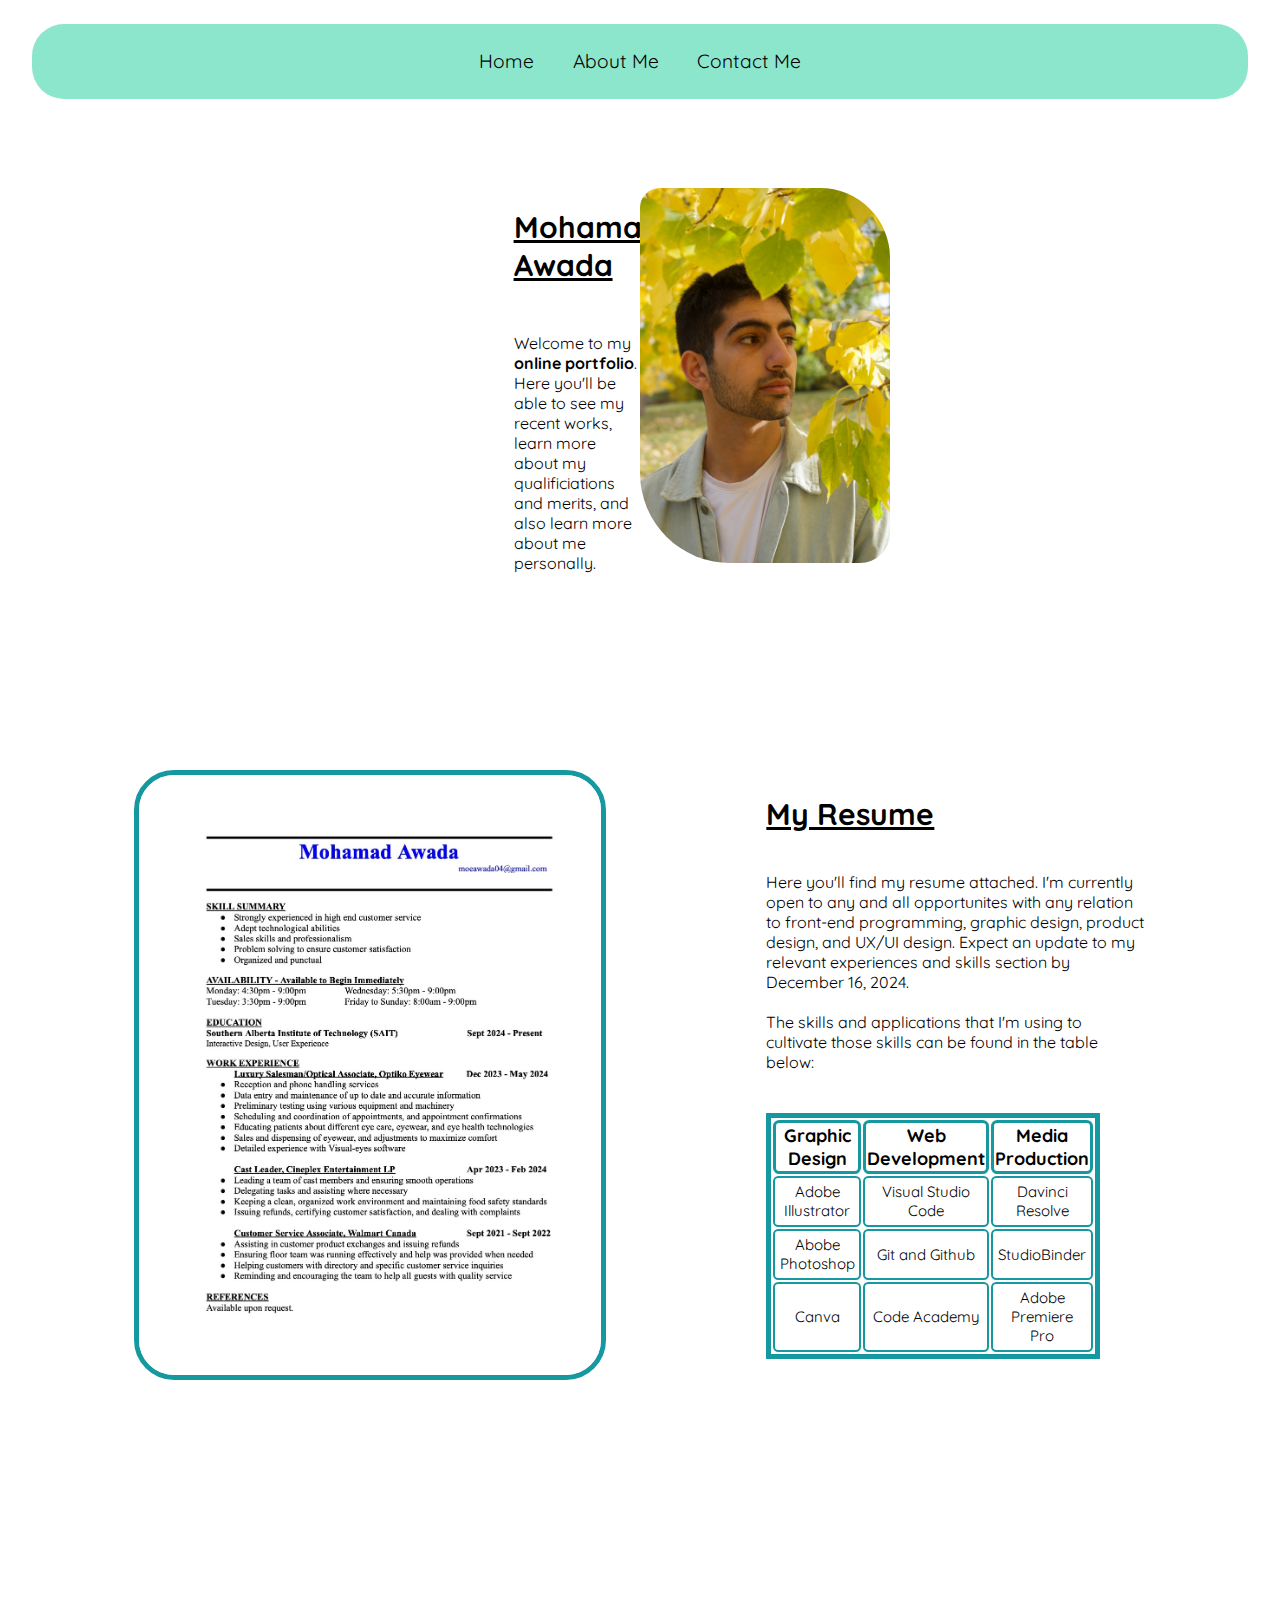
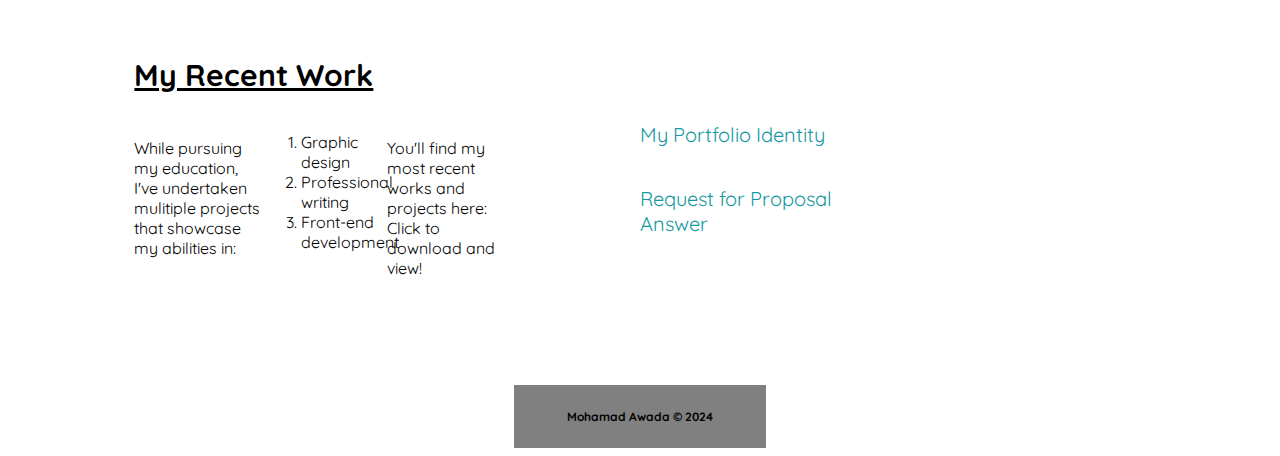
==== index.html @ 5c8229e2 "style: add padding to about page sections" ====
<!DOCTYPE html>
<html lang="en">
<head>
    <meta charset="UTF-8">
    <meta name="viewport" content="width=device-width, initial-scale=1.0">
    <title>Mohamad Awada</title>
    <link rel="icon" type="image/png" href="./Images/favicon.png"/>
    <link rel="stylesheet" href="./CSS/style.css">
    <link rel="preconnect" href="https://fonts.googleapis.com">
    <link rel="preconnect" href="https://fonts.gstatic.com" crossorigin>
    <link href="https://fonts.googleapis.com/css2?family=Quicksand:wght@300..700&display=swap" rel="stylesheet">
</head>

<body class="home">
<main>
    <nav>
        <ul>
            <li><a href="index.html">Home</a></li>
            <li><a href="about.html">About&nbsp;Me</a></li>
            <li><a href="contact.html">Contact&nbsp;Me</a></li>
        </ul>
    </nav>
        <section id="mohamad-awada">
    <header>
        <h1>Mohamad Awada</h1>
    </header>
    <p>Welcome to my <strong>online portfolio</strong>. Here you'll be able to see my recent works, learn more about my qualificiations and merits, and also learn more about me personally. </p>
    <img src="./Images/Headshot.jpeg" alt="Me, a young Middle Eastern man standing under the foliage of a yellow and green leafed tree with the sun filtering through the leafs and partially illuminationg my face and clothes." height="375px" width="auto" id="headshot">
        </section>
        <section id="my-resume">
    <header>
        <h2>My Resume</h2>
    </header>
    <p id="p1">Here you'll find my resume attached. I'm currently open to any and all opportunites with any relation to front-end programming, graphic design, product design, and UX/UI design. Expect an update to my relevant experiences and skills section by December 16, 2024. 
        <br>
        <br>
        The skills and applications that I'm using to cultivate those skills can be found in the table below:
    </p>
    <br>
    <img src="./Images/Resume.jpeg" alt="My resume detailing my relevant skills, experiences, and education. It mainly shows my experinces in customer service, food handling, and luxury sales. I also quickly summarize my most important skills for applying to part-time customer service positions." height="600" width="auto" id="resume">

    <!--Make sure to add a border to this table to make it look better using CSS!-->
    <table>
    <tr>
        <th>Graphic Design</th>
        <th>Web Development</th>
        <th>Media Production</th>
    </tr>
    <tr>
        <td>Adobe Illustrator</td>
        <td>Visual Studio Code</td>
        <td>Davinci Resolve</td>
    </tr>
    <tr>
        <td>Abobe Photoshop</td>
        <td>Git and Github</td>
        <td>StudioBinder</td>
    </tr>
    <tr>
        <td>Canva</td>
        <td>Code Academy</td>
        <td>Adobe Premiere Pro</td>
    </tr>
    </table>
        </section>
        <section id="my-recent-work">
    <header>
        <h3>My Recent Work</h3>
    </header>
    <p id="p2">While pursuing my education, I've undertaken mulitiple projects that showcase my abilities in:</p>
    <ol>
        <li>Graphic design</li>
        <li>Professional writing</li>
        <li>Front-end development</li>
    </ol>
    <p id="p3">You'll find my most recent works and projects here: <emphasis>Click to download and view!</emphasis></p>
    <a href="./Projects/Portfolio Identity.pdf" download="Mohamad Awada Portfolio Identity" class="project" id="a1">My Portfolio Identity</a>
    <br>
    <br>
    <a href="./Projects/Request for Proposal Answer.pdf" class="project" id="a2">Request for Proposal Answer</a>
    </section>
</main>
<br>
<br>
<br>
<footer>
    Mohamad Awada © 2024
</footer>
</body>
</html>
---- CSS/style.css ----
:root{
    font-size: 62.5%;
}

body p{
    font-size: 1.6em;
}

h1, h2, h3{
    font-size: 3em;
    text-decoration: underline;
}

nav ul{
    font-size: 1.6em;
    display: flex;
    list-style-type: none;
    justify-content: center;
    padding: 1.6em;
    margin: 1.5em;
    background-color: #8ce6cc;
    border-radius: 2em;
}

nav a{
    font-size: 1.2em;
    text-decoration: none;
    border-radius: 5%;
    color: black;
    padding: 1em;
}

nav a:hover{
    background-color: #1698a1;
    border-radius: 1.5em;
    color: white;
}

#headshot{
    display: block;
    border-radius: 2em 7em 3em 9em ;
}

#resume{
    display: block;
    margin-left: auto;
    margin-right: auto;
    border: 0.5em solid #1698a1;
    border-radius: 4em;
}

section a{
    text-decoration: none;
    font-size: 1.0em;
    color: #1698a1;
}

.project{
    font-size: 2em;
}

a:hover{
    color: black;
}

#email{
    font-size: 1em;
}

.icon{
    display: inline-block;
    border-radius: 2em;
}

/* Make table border thicker than table outputs*/
table{
    border: #1698a1 5px solid;
}

th{
    border: #1698a1 3px solid;
    border-radius: 0.35em;
    font-size: 1.8em;
    text-align: center;
}

td{
    border: #1698a1 2px solid;
    border-radius: 0.35em;
    font-size: 1.5em;
    padding: 0.3em;
    text-align: center;
}

ol li{
    font-size: 1.6em;
}

.contact-sentence{
    font-size: 1.8em;
}

label, input {
    display: flex;
    font-size: 1.3em;
    justify-content: center;
    width: 20em;
}

#form{
    display: flex;
    flex-direction: column;
    align-items: center;
    padding: 1em;
}

#message-box{
    padding-bottom: 3em;
   /* overflow-wrap: break-word;
    word-wrap: break-word;
    word-break: break-all; - I tried to make the words wrap inside the text box but couldn't figure out how to do it after an hour of tweaking it.*/
}

/* Trying out the grid diplay*/
#mohamad-awada{
     display: grid;
     grid-template-columns: repeat(10, 10%);
     grid-template-rows: repeat(10, 10%);
}

#mohamad-awada header{
    grid-area: 2 / 5 / 3 / 5;
}

#mohamad-awada p{
    grid-area: 4 / 5 / 7 / 5
}

#mohamad-awada img{
    grid-area: 3 / 6 / 2 / 7;
}

#my-resume{
    display: grid;
    grid-template-columns: repeat(10, 10%);
    grid-template-rows: repeat(10, 10%);
}

#my-resume header{
    grid-area: 1 / 7 / 2 / 10;
}

#my-resume #p1{
    grid-area: 2 / 7 / 4 / 10;
}

#my-resume table{
    grid-area: 5 / 7 / 6 / 8;
}

#my-resume img{
    grid-area: 1 / 2 / 5 / 5;
}

#my-recent-work{
    display: grid;
    grid-template-columns: repeat(10, 10%);
    grid-template-rows: repeat(10, 10%);
}

#my-recent-work header{
    grid-area: 1 / 2 / 3 / 4;
}

#my-recent-work #p2{
    grid-area: 4 / 2 / 5 / 3;
}

#my-recent-work ol{
    grid-area: 4 / 3 / 4 / 4;
}

#my-recent-work #p3{
    grid-area: 4 / 4 / 5 / 5;
}

#my-recent-work #a1{
    grid-area: 4 / 6 / 8 / 8;
}

#my-recent-work #a2{
    grid-area: 6 / 6 / 8 / 8;;
}

/* back to flex display here*/
#about-me header{
    display: flex;
    justify-content: flex-start;
}

#about-me p{
    display: flex;
    justify-content: flex-start;
    margin-right: 30%;
    padding-left: 1em;
}

#who-i-am header{
    display: flex;
    justify-content: flex-end;
}

#who-i-am p{
    display: flex;
    justify-content: flex-end;
    margin-left: 30%;
    padding-right: 1em;
}

#my-hobbies-and-interests header{
    display: flex;
    justify-content: flex-start;
}

#my-hobbies-and-interests p{
    display: flex;
    justify-content: flex-start;
    margin-right: 30%;
    padding-left: 1em;
}

.about, .contact, .home{
    font-family: "Quicksand", sans-serif, 'Times New Roman', Times, serif;
}

.about section:nth-child(even){
    background-color: #1698a1;
    padding-bottom: 1em;
    border-radius: 1em;
}

.about section:nth-child(odd){
    background-color: #8ce6cc;
    padding-bottom: 1em;
    border-radius: 1em;
}

footer{
    display: flex;
    justify-content: center;
    align-items: center;
    font-weight: bold;
    background-color: grey;
    margin-left: 40%;
    margin-right: 40%;
    padding-bottom: 2em;
    font-size: 1.2em;
    padding-top: 2em;
}

@media (max-width: 768px){
    #mohamad-awada, #my-resume, #my-recent-work{
        display: flex;
        flex-direction: column;
    }
}

@media (max-width: 768px){
    #mohamad-awada img, #my-resume img{
        width: 80%;
        height: auto;
        margin-left: auto;
        margin-right: auto;
    }
}
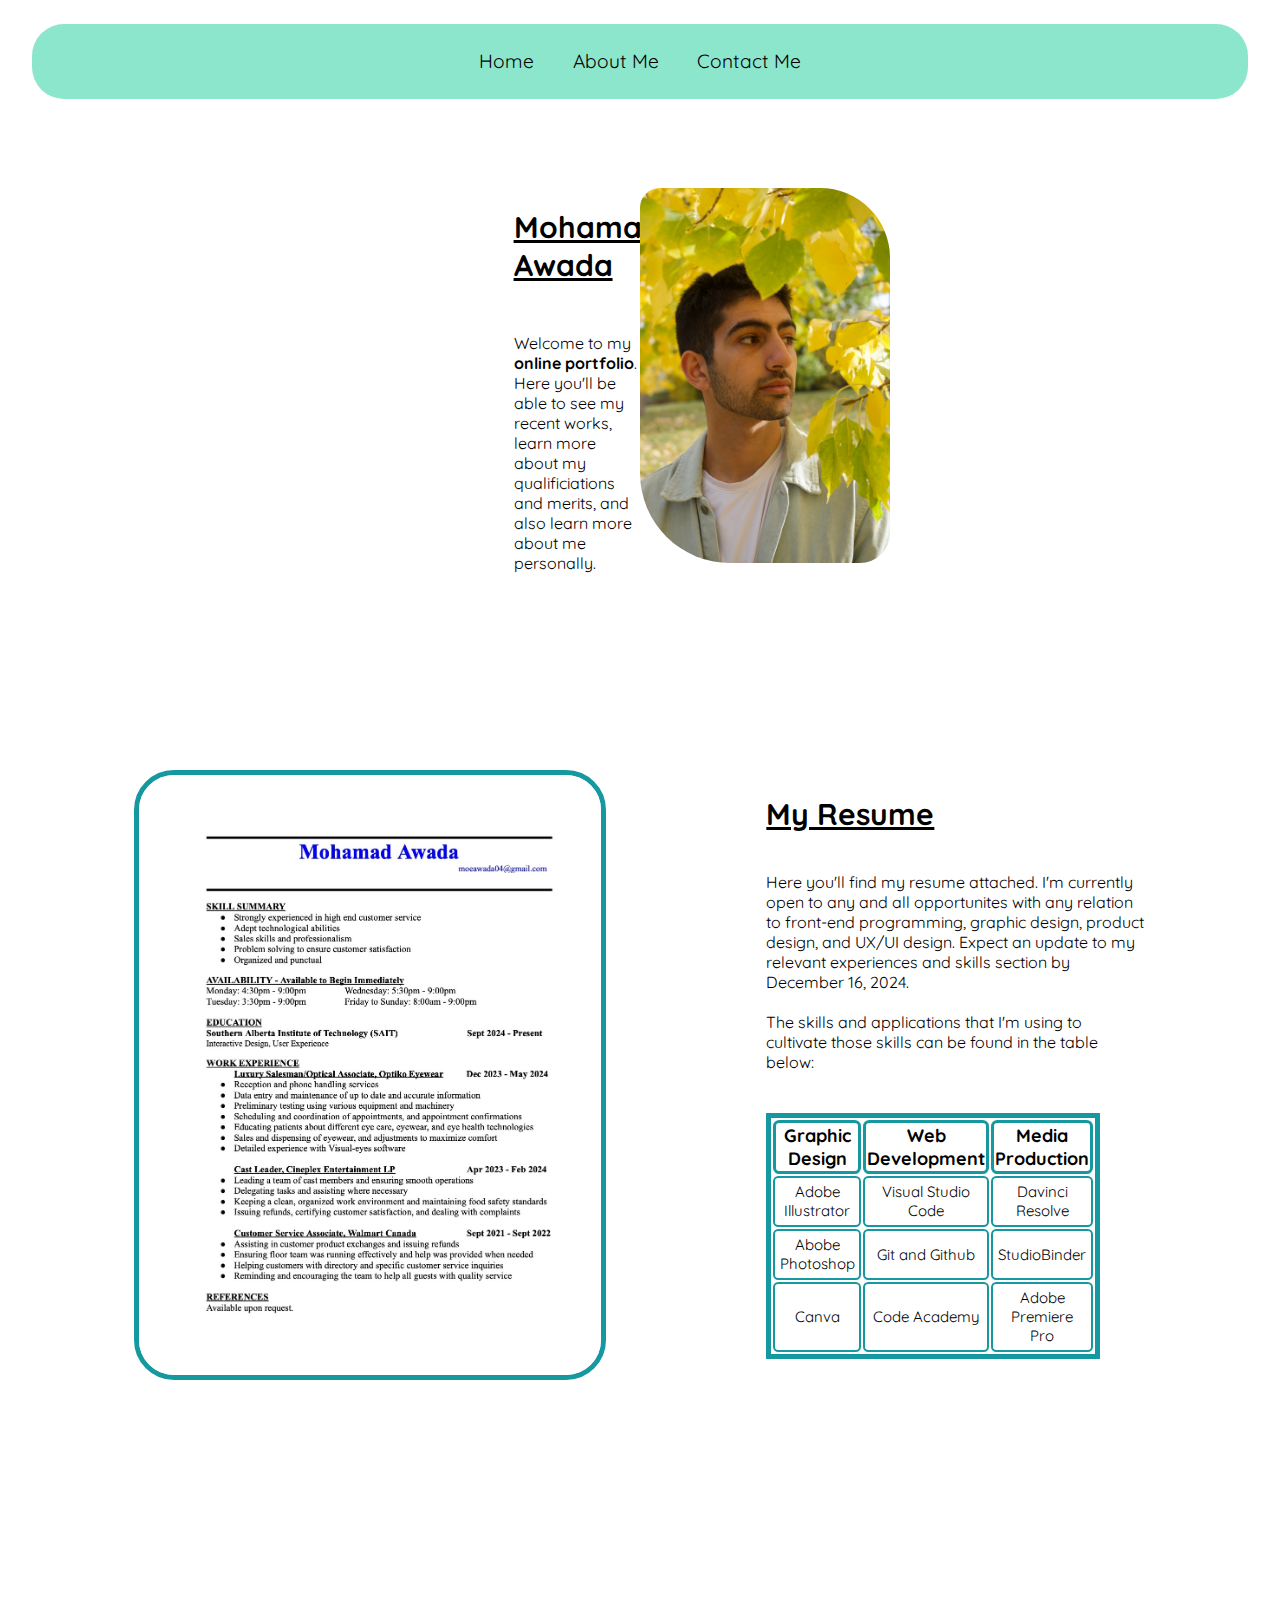
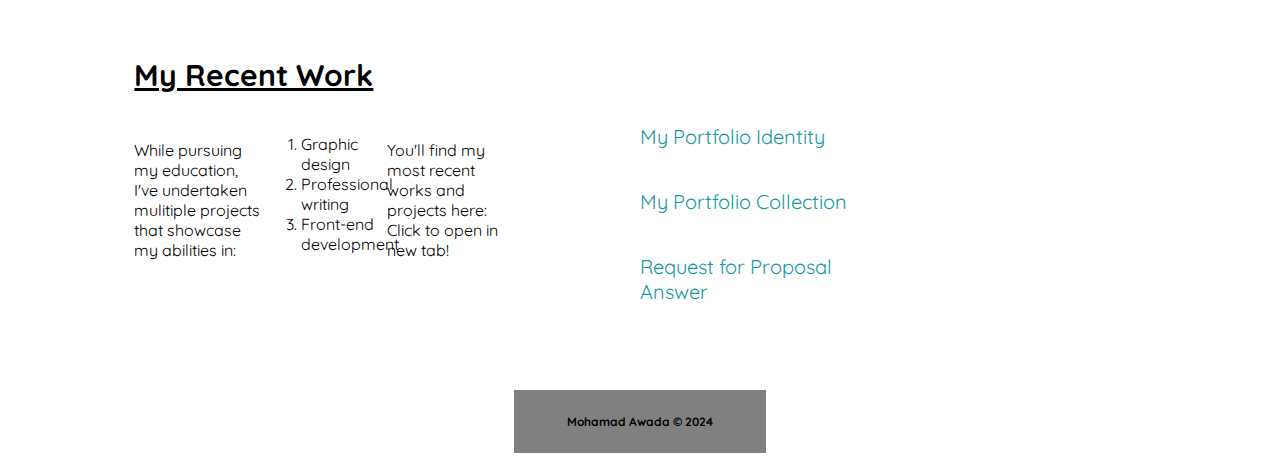
==== commit 9270cdfc: "feat: add new project and styling to it" ====
--- a/index.html
+++ b/index.html
@@ -73,11 +73,14 @@
         <li>Professional writing</li>
         <li>Front-end development</li>
     </ol>
-    <p id="p3">You'll find my most recent works and projects here: <emphasis>Click to download and view!</emphasis></p>
-    <a href="./Projects/Portfolio Identity.pdf" download="Mohamad Awada Portfolio Identity" class="project" id="a1">My Portfolio Identity</a>
+    <p id="p3">You'll find my most recent works and projects here: <emphasis> Click to open in new tab!</emphasis></p>
+    <a href="./Projects/Portfolio Identity.pdf" target="_blank" class="project" id="a1">My Portfolio Identity</a>
     <br>
     <br>
-    <a href="./Projects/Request for Proposal Answer.pdf" class="project" id="a2">Request for Proposal Answer</a>
+    <a href="./Projects/Portfolio Collection.pdf" target="_blank" class="project" id="a2"> My Portfolio Collection</a>
+    <br>
+    <br>
+    <a href="./Projects/Request for Proposal Answer.pdf" target="_blank" class="project" id="a3">Request for Proposal Answer</a>
     </section>
 </main>
 <br>
--- a/CSS/style.css
+++ b/CSS/style.css
@@ -190,6 +190,10 @@
 
 #my-recent-work #a2{
     grid-area: 6 / 6 / 8 / 8;;
+}
+
+#my-recent-work #a3{
+    grid-area: 8 / 6 / 8 / 8;
 }
 
 /* back to flex display here*/
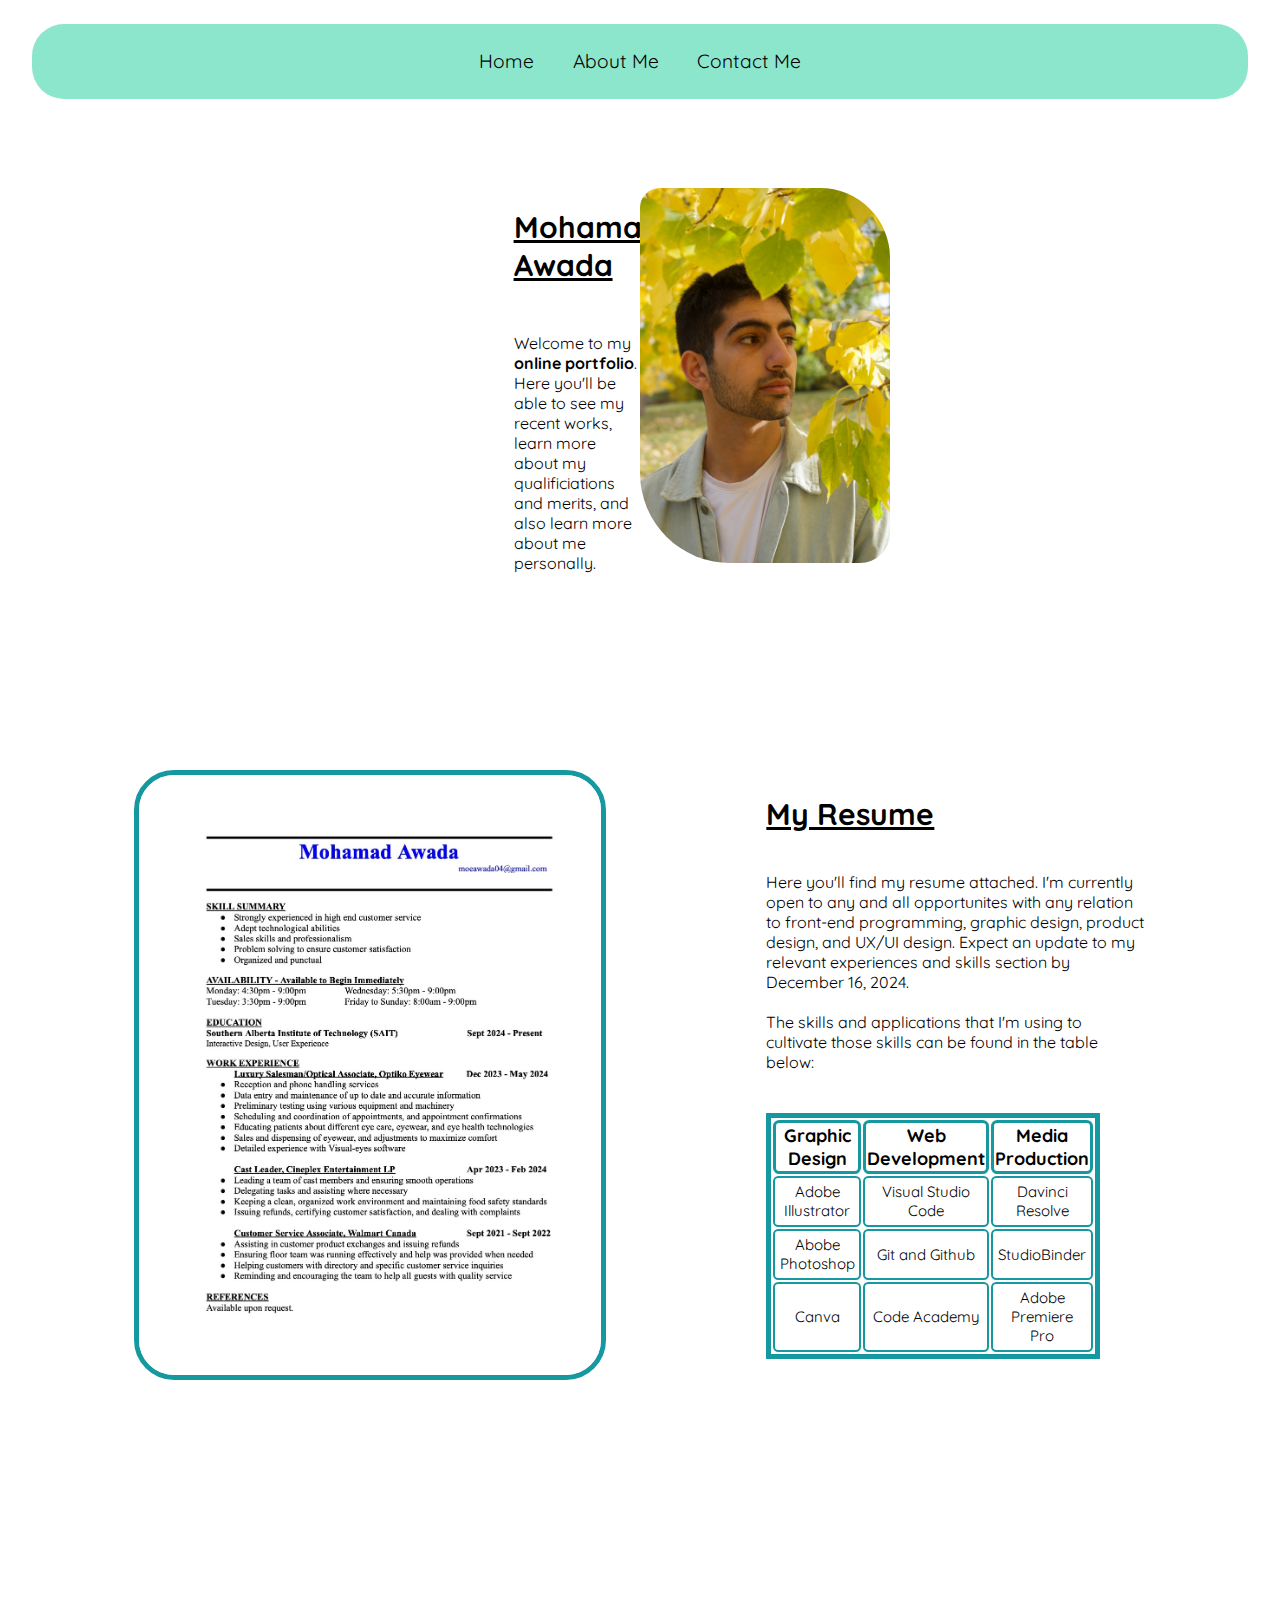
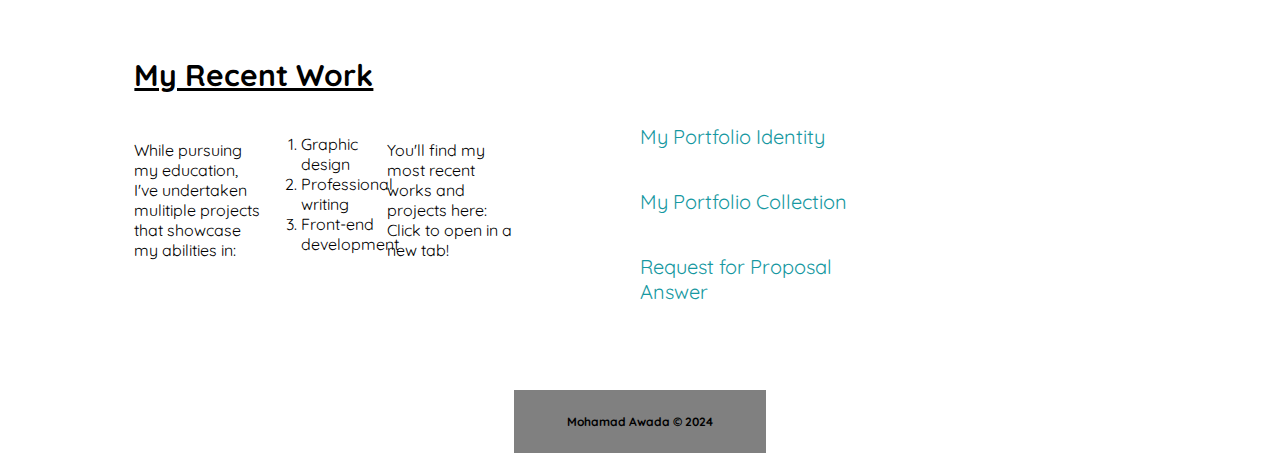
==== commit 610fb2a2: "docs: fix grammar error" ====
--- a/index.html
+++ b/index.html
@@ -73,7 +73,7 @@
         <li>Professional writing</li>
         <li>Front-end development</li>
     </ol>
-    <p id="p3">You'll find my most recent works and projects here: <emphasis> Click to open in new tab!</emphasis></p>
+    <p id="p3">You'll find my most recent works and projects here: <emphasis> Click to open in a new tab!</emphasis></p>
     <a href="./Projects/Portfolio Identity.pdf" target="_blank" class="project" id="a1">My Portfolio Identity</a>
     <br>
     <br>
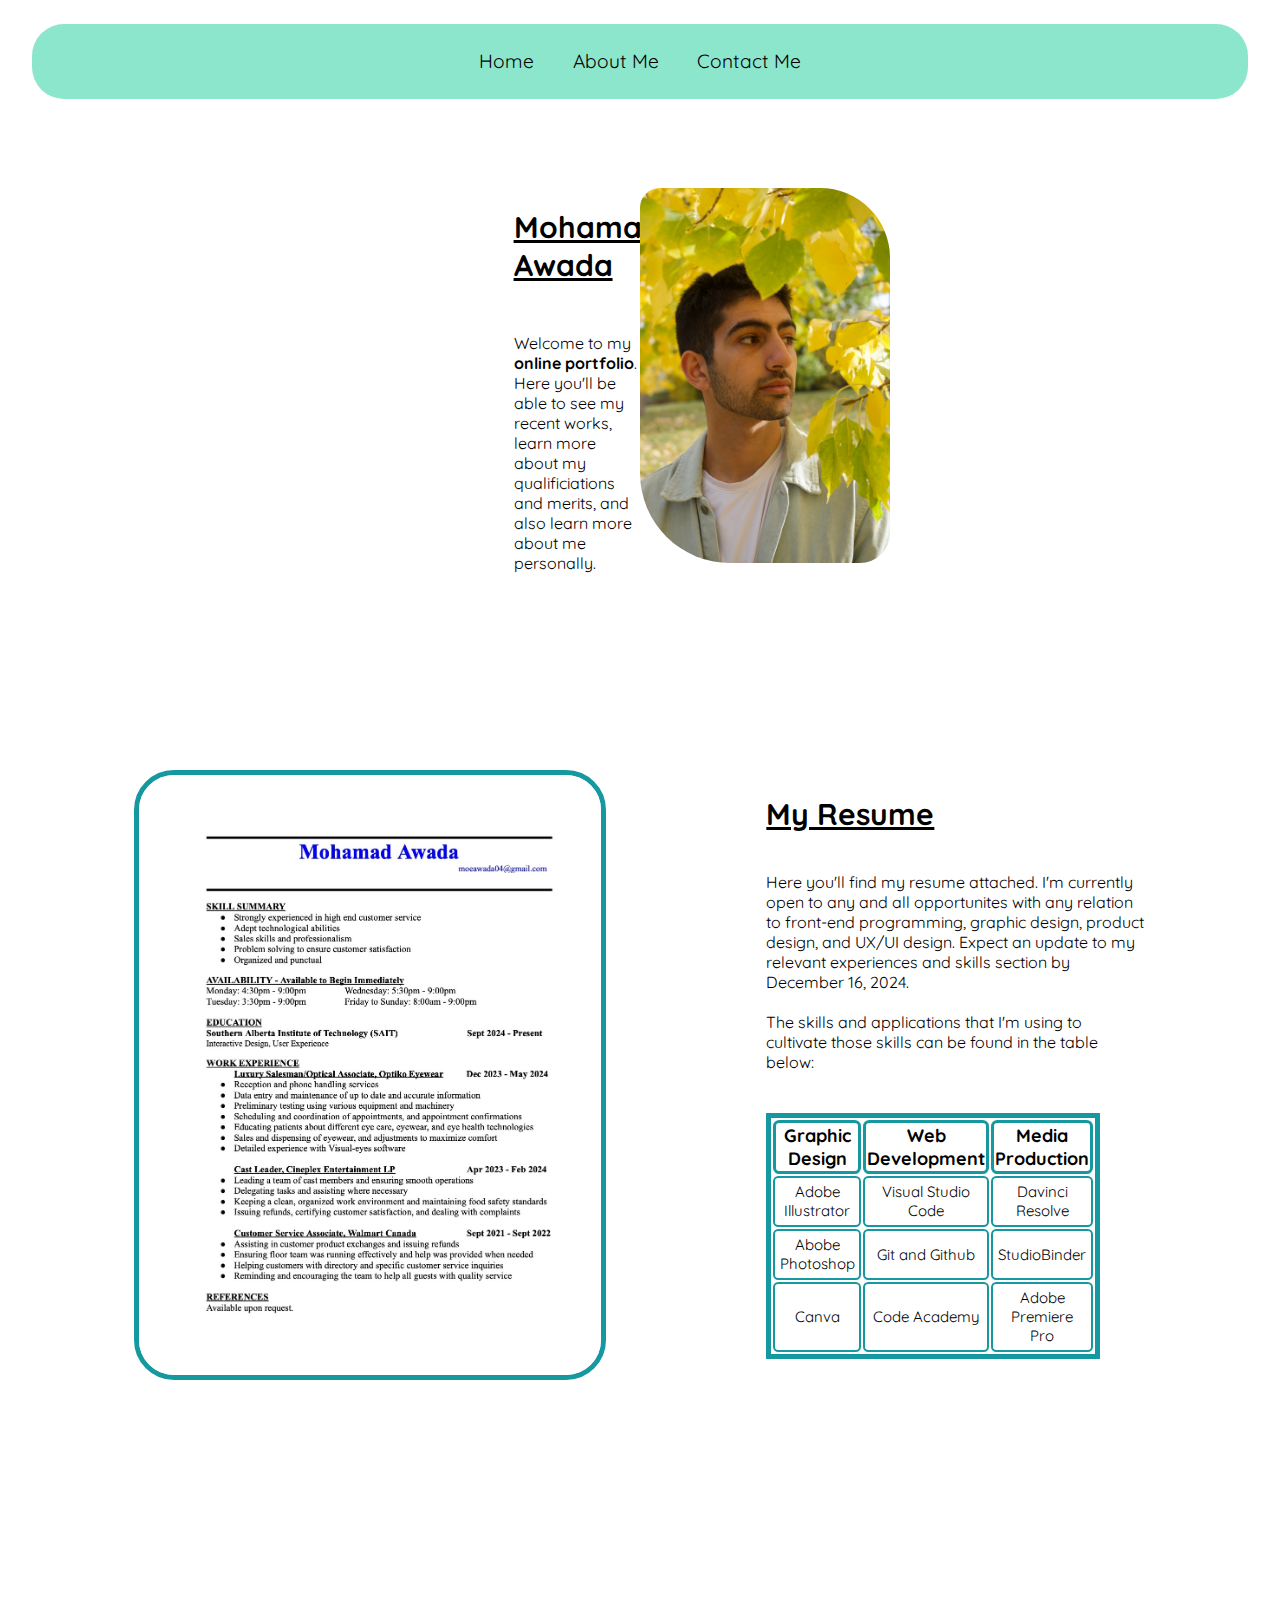
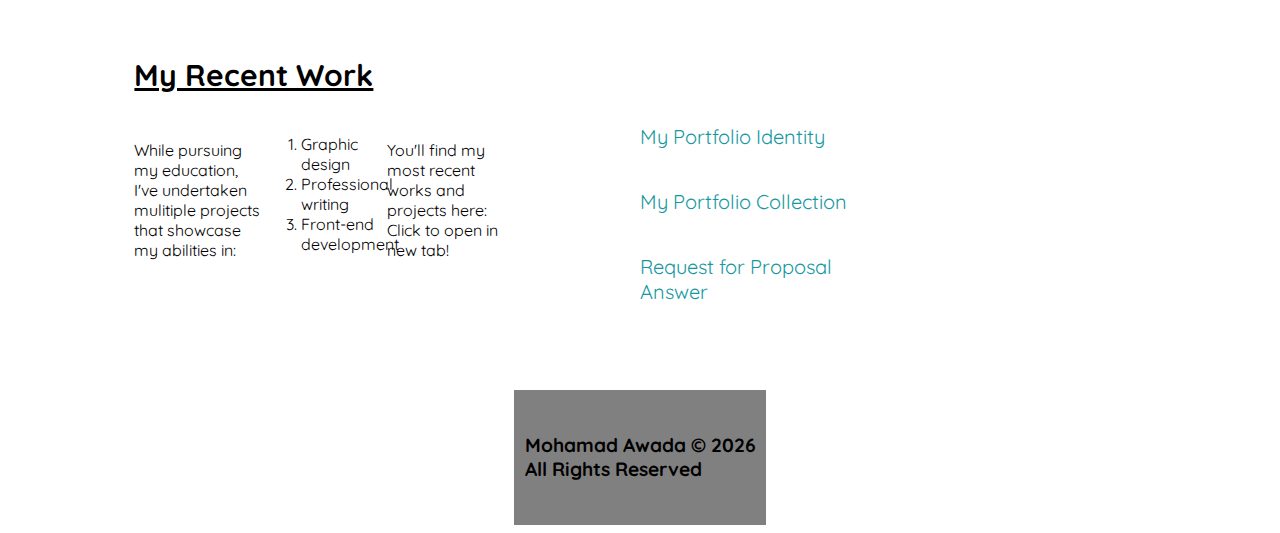
==== commit 76b2a051: "feat: create js file and add footer code" ====
--- a/index.html
+++ b/index.html
@@ -9,6 +9,7 @@
     <link rel="preconnect" href="https://fonts.googleapis.com">
     <link rel="preconnect" href="https://fonts.gstatic.com" crossorigin>
     <link href="https://fonts.googleapis.com/css2?family=Quicksand:wght@300..700&display=swap" rel="stylesheet">
+    <script defer src="./Javascript/main.js"></script>
 </head>
 
 <body class="home">
@@ -73,7 +74,7 @@
         <li>Professional writing</li>
         <li>Front-end development</li>
     </ol>
-    <p id="p3">You'll find my most recent works and projects here: <emphasis> Click to open in a new tab!</emphasis></p>
+    <p id="p3">You'll find my most recent works and projects here: <emphasis> Click to open in new tab!</emphasis></p>
     <a href="./Projects/Portfolio Identity.pdf" target="_blank" class="project" id="a1">My Portfolio Identity</a>
     <br>
     <br>
@@ -87,7 +88,7 @@
 <br>
 <br>
 <footer>
-    Mohamad Awada © 2024
+    <p>Mohamad Awada © <span id="footer"></span><br> All Rights Reserved</p>
 </footer>
 </body>
 </html>
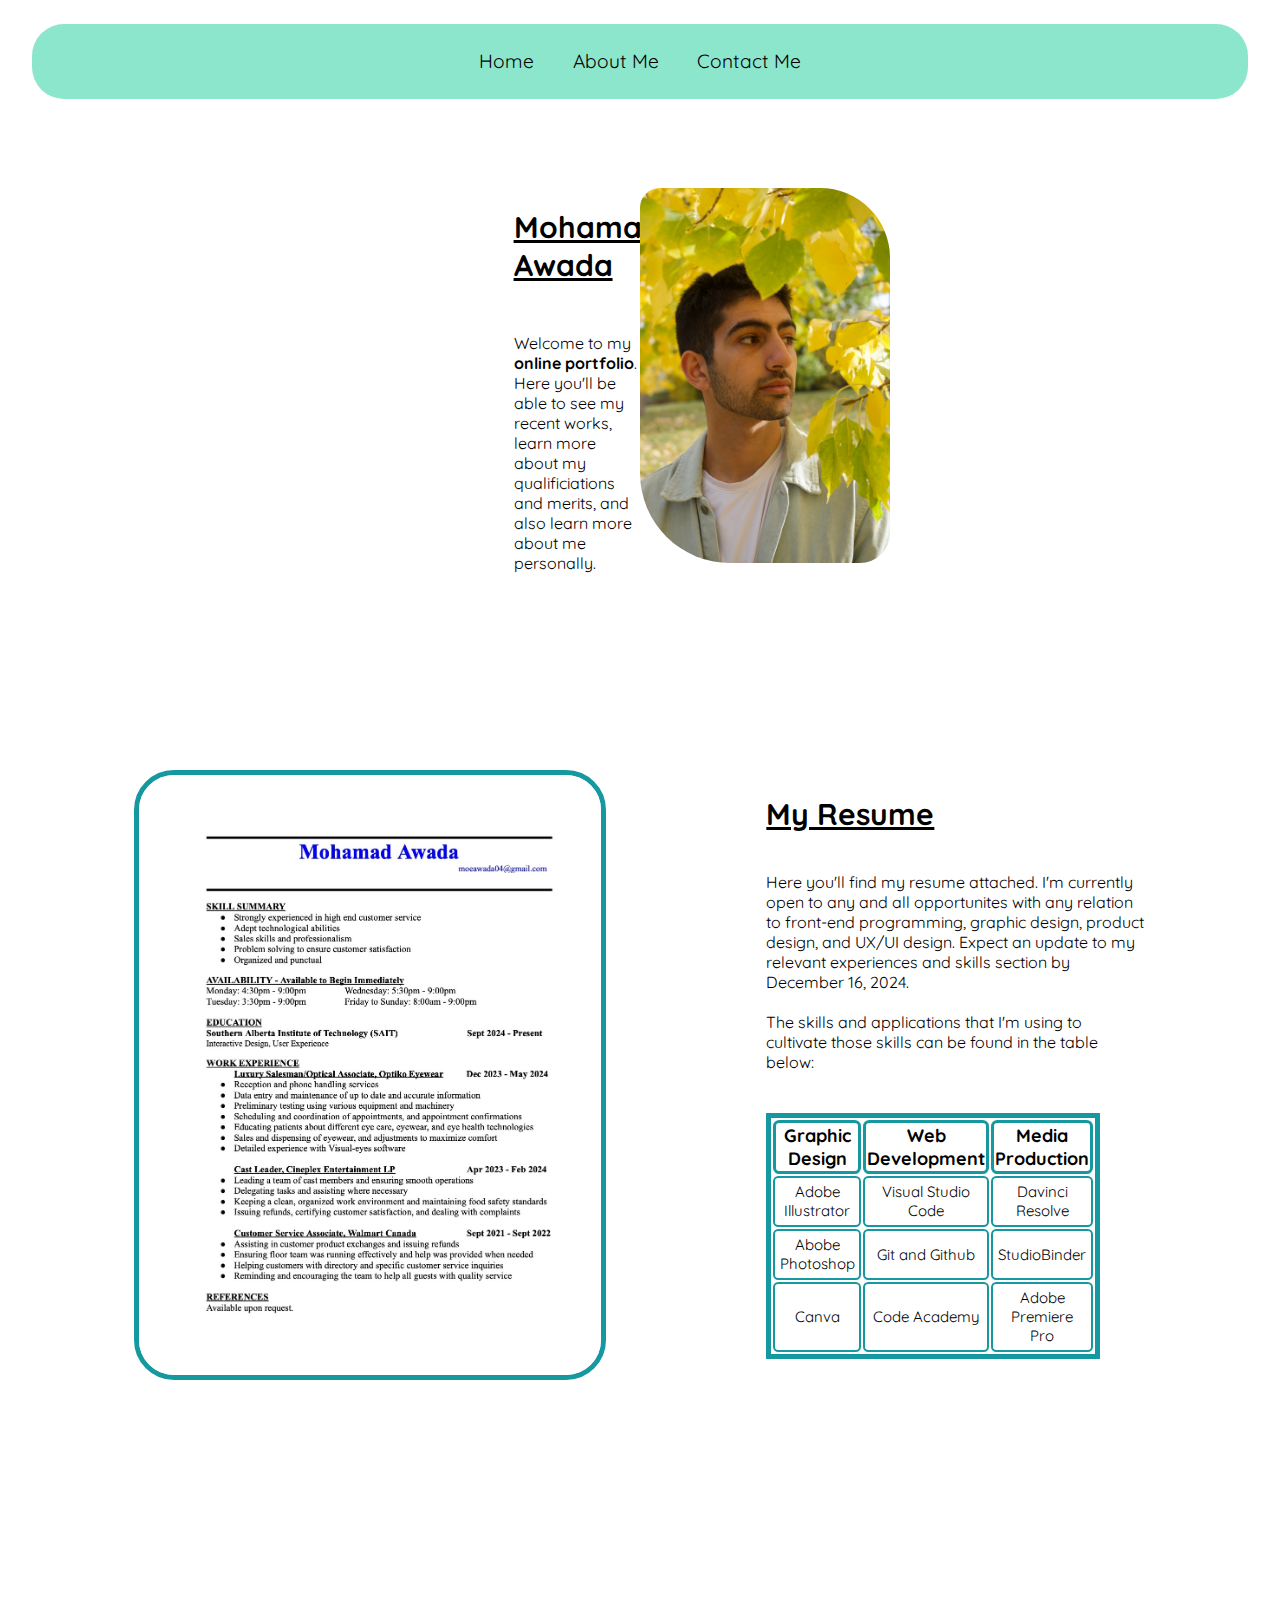
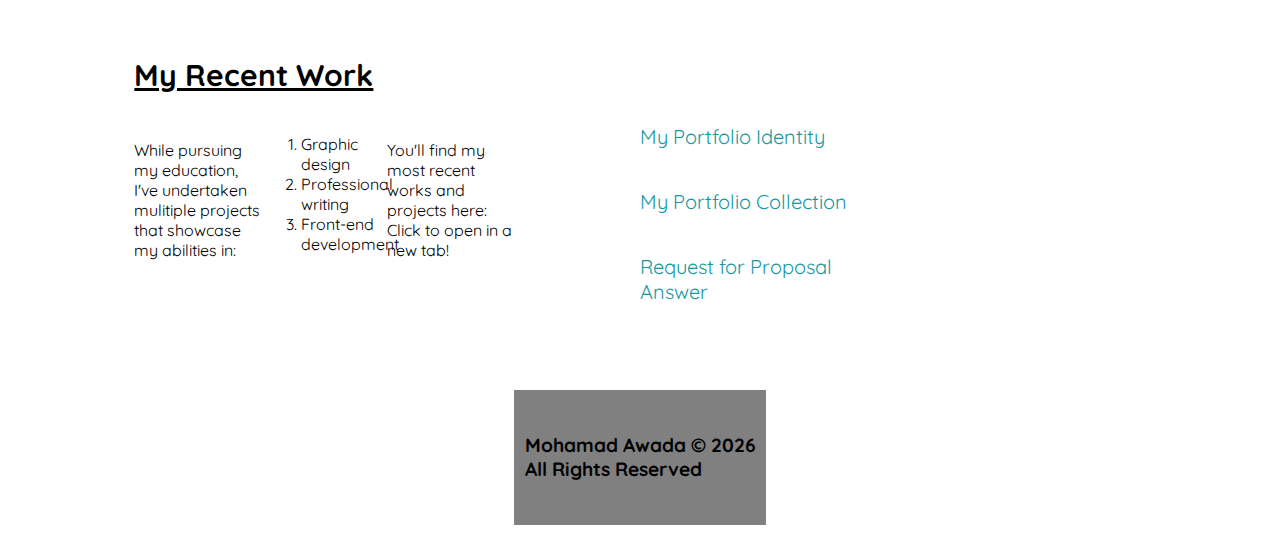
==== commit 24d35c0c: "Merge branch 'main' of https://github.com/HamoudyAwada/Mohamad-Awada-Portfolio" ====
--- a/index.html
+++ b/index.html
@@ -74,7 +74,7 @@
         <li>Professional writing</li>
         <li>Front-end development</li>
     </ol>
-    <p id="p3">You'll find my most recent works and projects here: <emphasis> Click to open in new tab!</emphasis></p>
+    <p id="p3">You'll find my most recent works and projects here: <emphasis> Click to open in a new tab!</emphasis></p>
     <a href="./Projects/Portfolio Identity.pdf" target="_blank" class="project" id="a1">My Portfolio Identity</a>
     <br>
     <br>
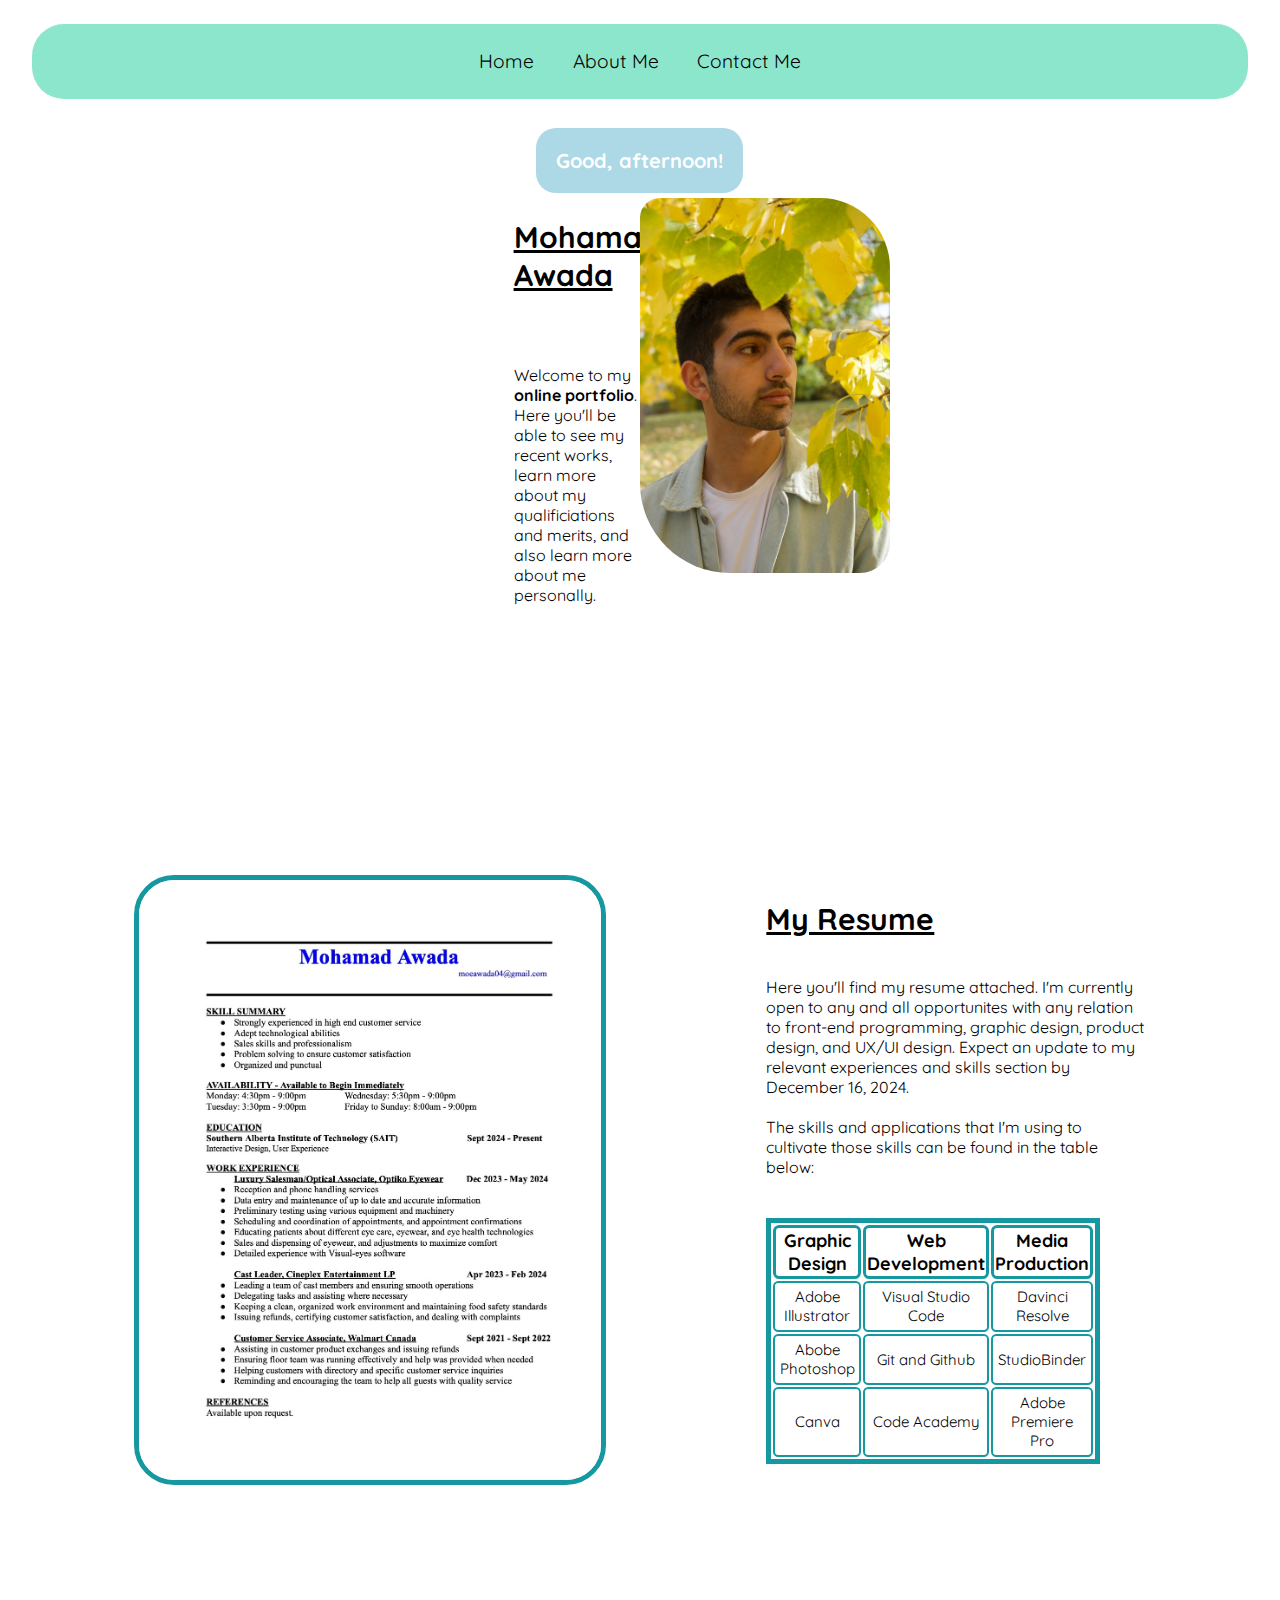
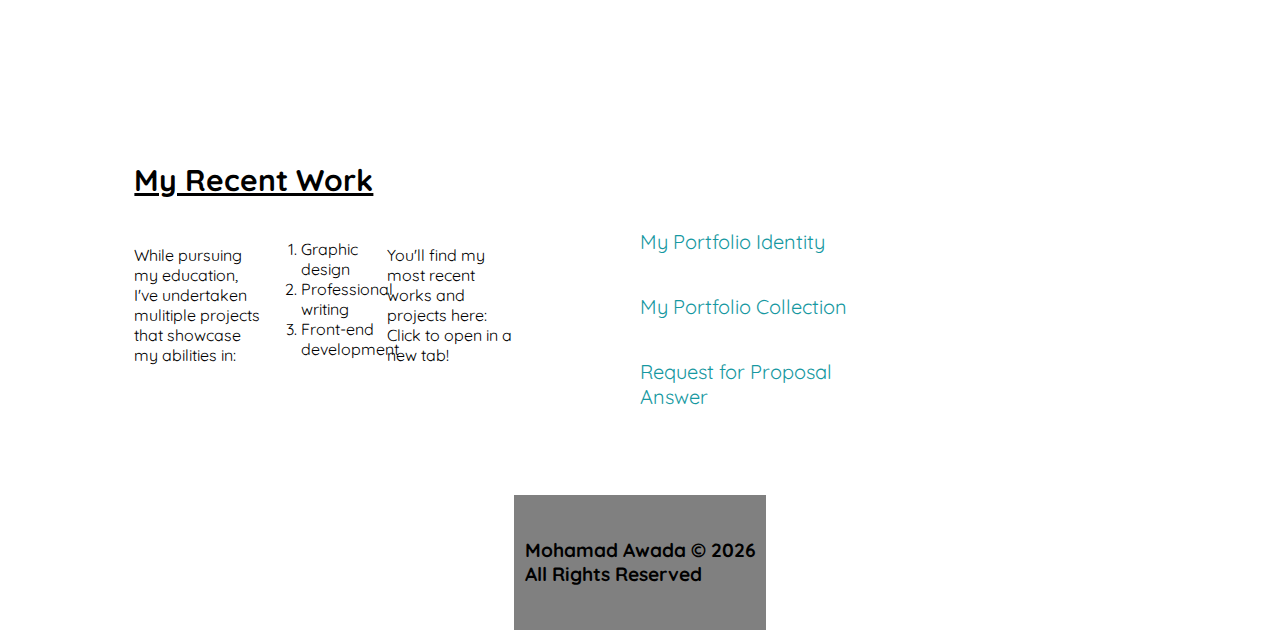
==== commit 98b3d02a: "feat: add time based greeting and linked styling to home page" ====
--- a/index.html
+++ b/index.html
@@ -22,6 +22,7 @@
         </ul>
     </nav>
         <section id="mohamad-awada">
+            <p id="greeting"></p>
     <header>
         <h1>Mohamad Awada</h1>
     </header>
--- a/CSS/style.css
+++ b/CSS/style.css
@@ -126,6 +126,13 @@
      display: grid;
      grid-template-columns: repeat(10, 10%);
      grid-template-rows: repeat(10, 10%);
+}
+#mohamad-awada #greeting{
+   grid-column: 5 / span 2;
+   grid-row: 1 / 2;
+    margin-left: auto;
+    margin-right: auto;
+    font-size: 2em;
 }
 
 #mohamad-awada header{
@@ -262,14 +269,46 @@
     padding-top: 2em;
 }
 
-@media (max-width: 768px){
+.morning{
+    background-color: orange;
+    color: white;
+    border-radius: 1em;
+    font-weight: bold;
+    padding: 1em;
+    margin: 1em;
+    align-self: center;
+}
+
+.afternoon{
+    background-color: lightblue;
+    color: white;
+    border-radius: 1em;
+    font-weight: bold;
+    padding: 1em;
+    margin: 1em;
+    align-self: center;
+}
+
+.evening{
+    display: flex;
+    background-color: darkblue;
+    color: white;
+    border-radius: 1em;
+    font-weight: bold;
+    padding: 1em;
+    margin: 1em;
+    align-self: center;
+}
+
+@media (max-width: 1024px){
     #mohamad-awada, #my-resume, #my-recent-work{
         display: flex;
         flex-direction: column;
+        align-items: center;
     }
 }
 
-@media (max-width: 768px){
+@media (max-width: 1024px){
     #mohamad-awada img, #my-resume img{
         width: 80%;
         height: auto;
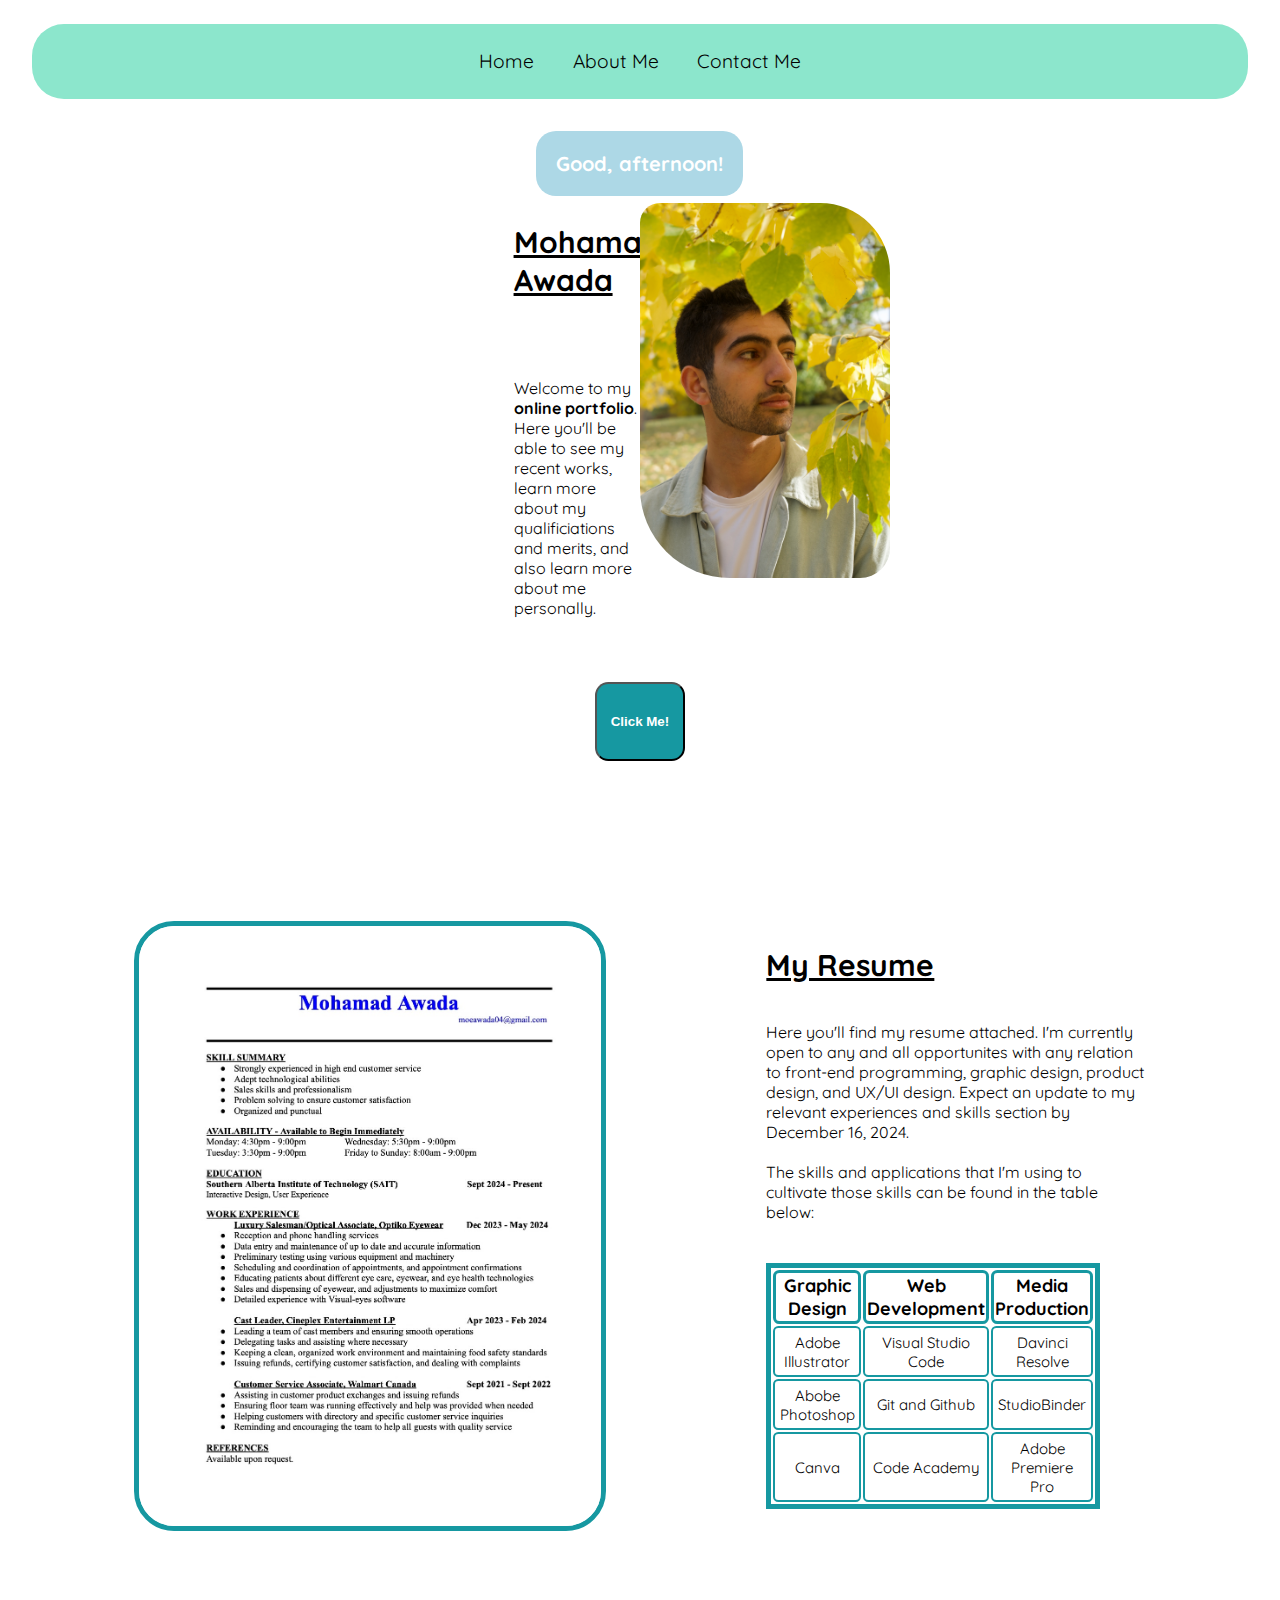
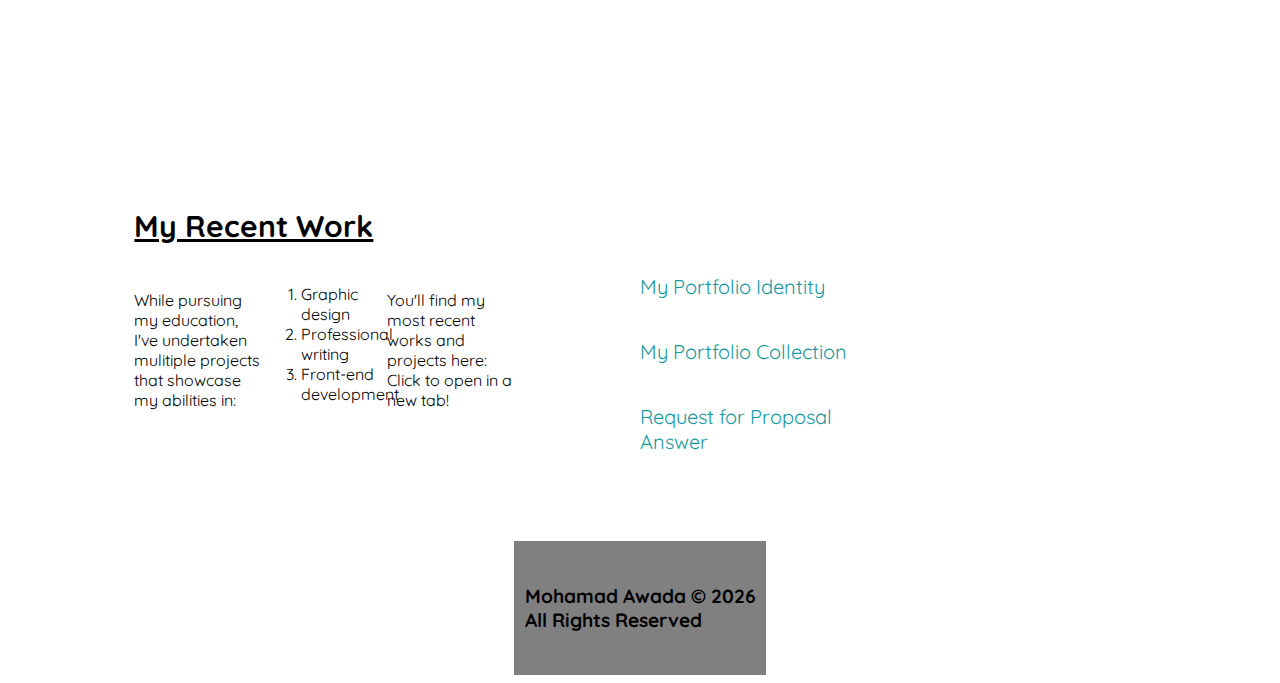
==== commit 28d485a0: "feat: create alert button on home page" ====
--- a/index.html
+++ b/index.html
@@ -26,6 +26,7 @@
     <header>
         <h1>Mohamad Awada</h1>
     </header>
+    <button id="btn-alert">Click Me!</button>
     <p>Welcome to my <strong>online portfolio</strong>. Here you'll be able to see my recent works, learn more about my qualificiations and merits, and also learn more about me personally. </p>
     <img src="./Images/Headshot.jpeg" alt="Me, a young Middle Eastern man standing under the foliage of a yellow and green leafed tree with the sun filtering through the leafs and partially illuminationg my face and clothes." height="375px" width="auto" id="headshot">
         </section>
--- a/CSS/style.css
+++ b/CSS/style.css
@@ -137,6 +137,17 @@
 
 #mohamad-awada header{
     grid-area: 2 / 5 / 3 / 5;
+}
+
+#btn-alert{
+    grid-area: 8 / 5 / 9 / span 2;
+    border-radius: 1em;
+    margin-left: auto;
+    margin-right: auto;
+    padding: 1em;
+    font-weight: bold;
+    background-color: #1698a1;
+    color: white;
 }
 
 #mohamad-awada p{
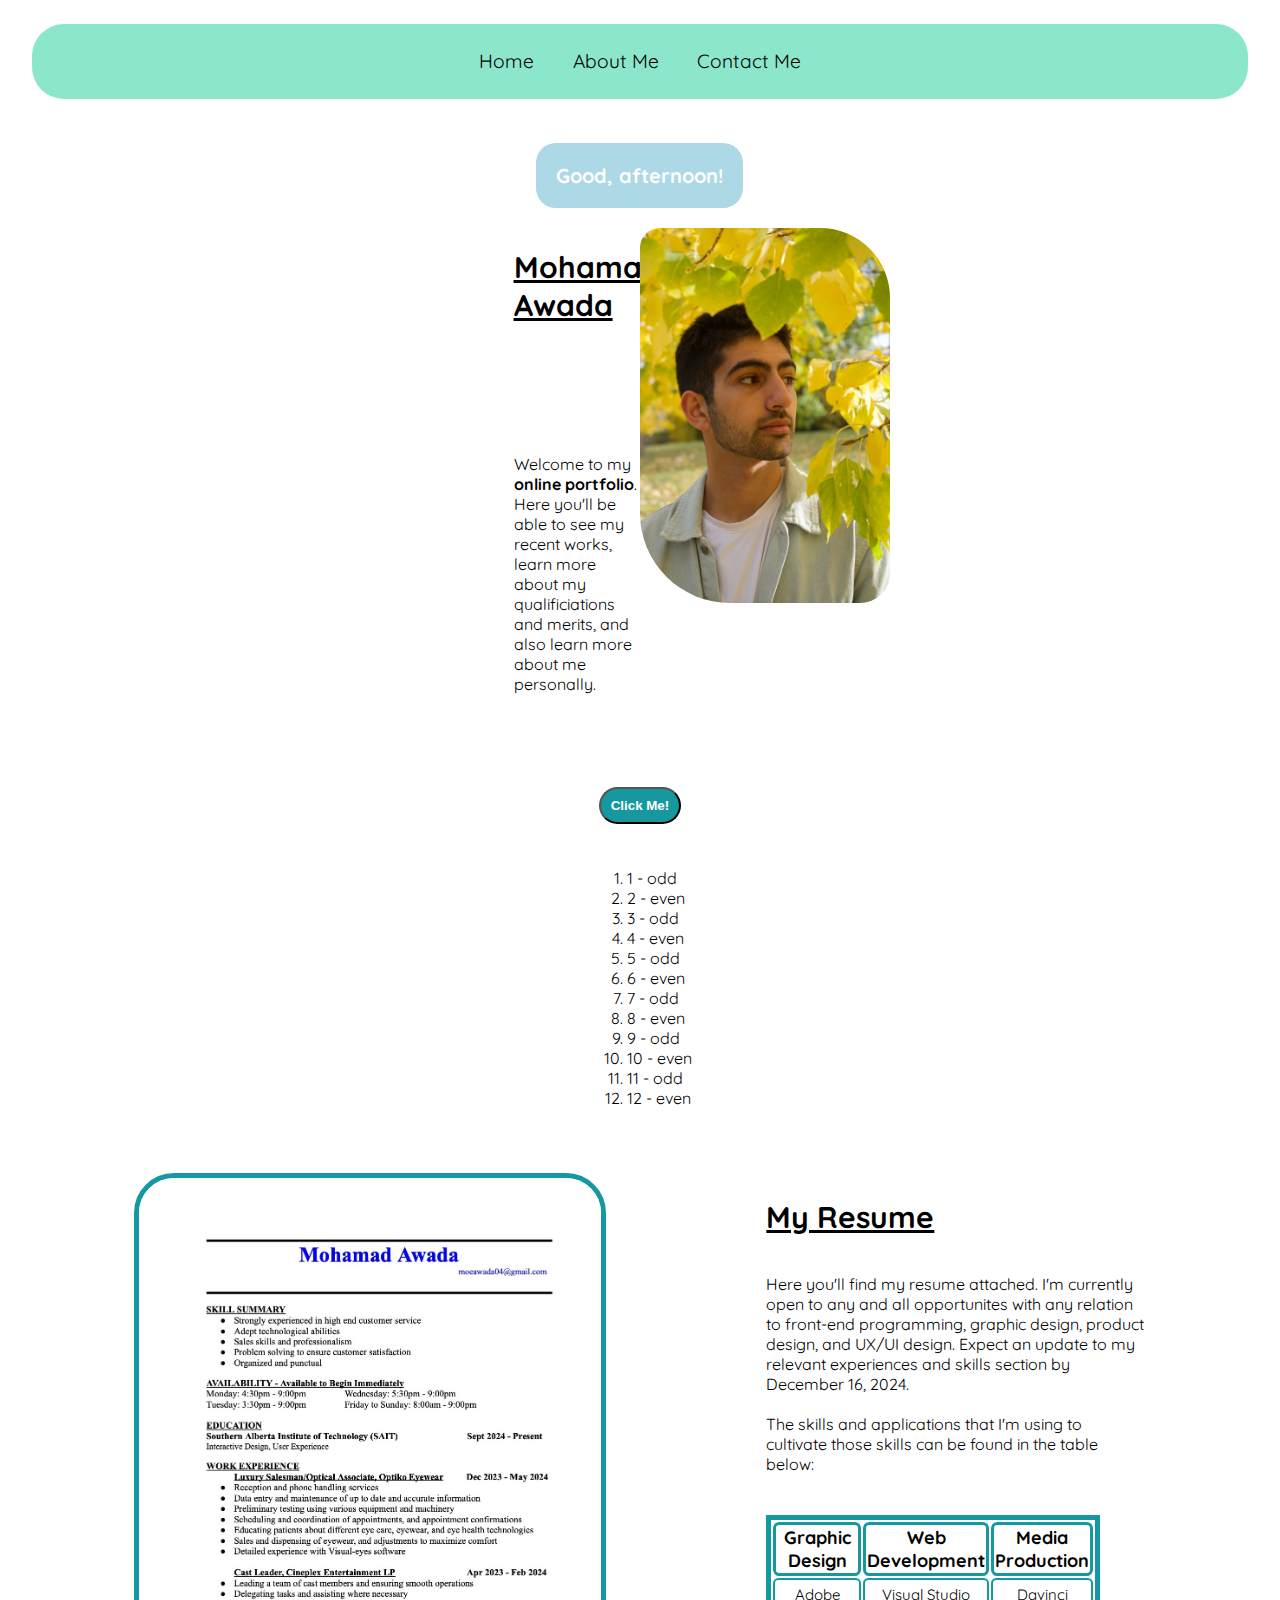
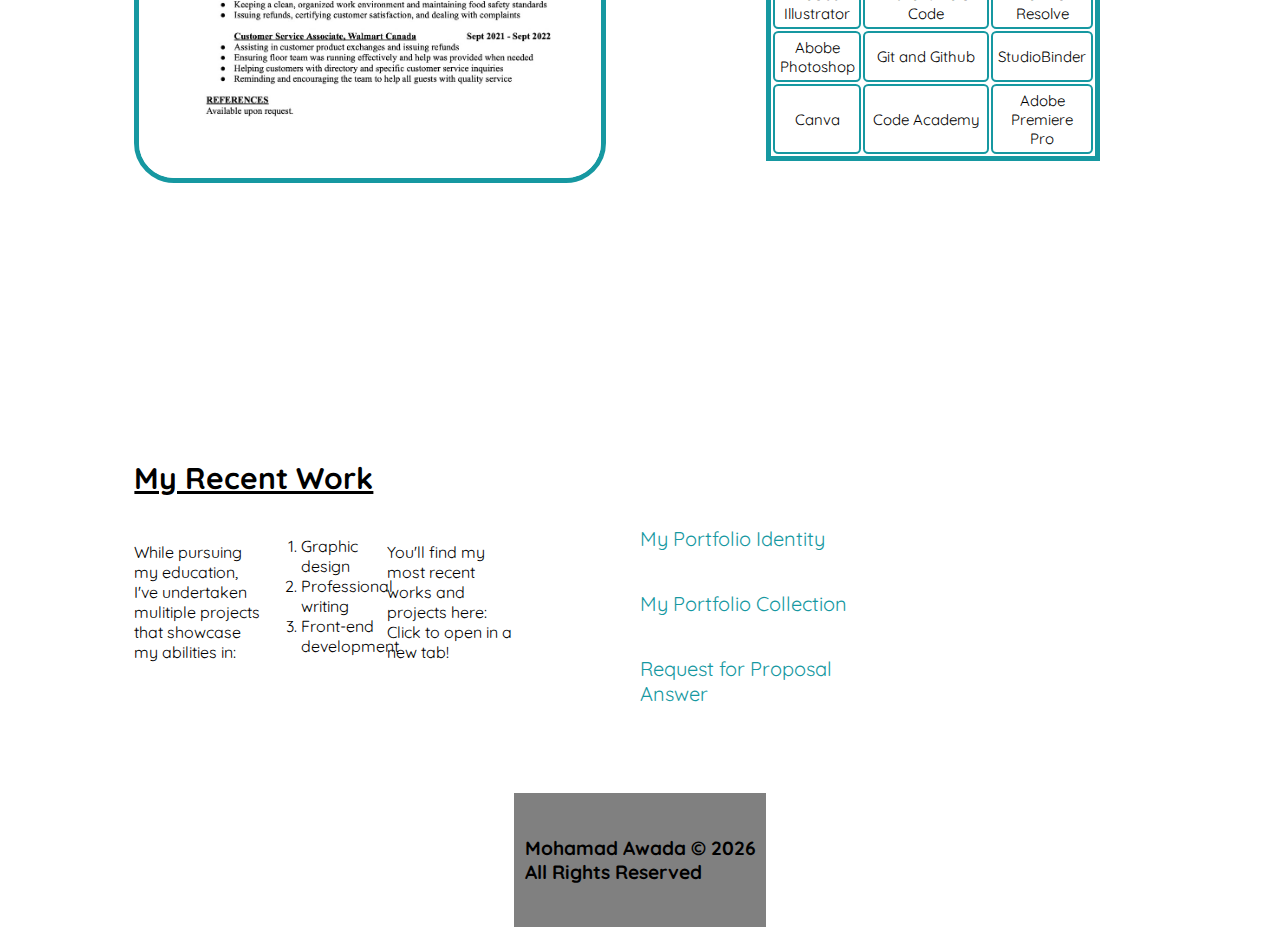
==== commit f26f5a9e: "feat: create a list that populates in browser and separates even and odd values" ====
--- a/index.html
+++ b/index.html
@@ -27,6 +27,7 @@
         <h1>Mohamad Awada</h1>
     </header>
     <button id="btn-alert">Click Me!</button>
+    <ol id="numbers"></ol>
     <p>Welcome to my <strong>online portfolio</strong>. Here you'll be able to see my recent works, learn more about my qualificiations and merits, and also learn more about me personally. </p>
     <img src="./Images/Headshot.jpeg" alt="Me, a young Middle Eastern man standing under the foliage of a yellow and green leafed tree with the sun filtering through the leafs and partially illuminationg my face and clothes." height="375px" width="auto" id="headshot">
         </section>
--- a/CSS/style.css
+++ b/CSS/style.css
@@ -140,14 +140,35 @@
 }
 
 #btn-alert{
-    grid-area: 8 / 5 / 9 / span 2;
-    border-radius: 1em;
-    margin-left: auto;
-    margin-right: auto;
-    padding: 1em;
+    grid-area: 7 / 5 / 7 / span 2;
+    border-radius: 2em;
+    margin-left: auto;
+    margin-right: auto;
+    margin-top: auto;
+    margin-bottom: auto;
+    padding: 0.7em;
     font-weight: bold;
     background-color: #1698a1;
     color: white;
+}
+
+#btn-alert:hover{
+    grid-area: 7 / 5 / 7 / span 2;
+    border-radius: 2em;
+    margin-left: auto;
+    margin-right: auto;
+    margin-top: auto;
+    margin-bottom: auto;
+    padding: 0.7em;
+    font-weight: bold;
+    background-color: #8ce6cc;
+    color: white;
+}
+
+#numbers{
+    grid-area: 8 / 5 / 10 / span 2;
+    margin-left: auto;
+    margin-right: auto;
 }
 
 #mohamad-awada p{
